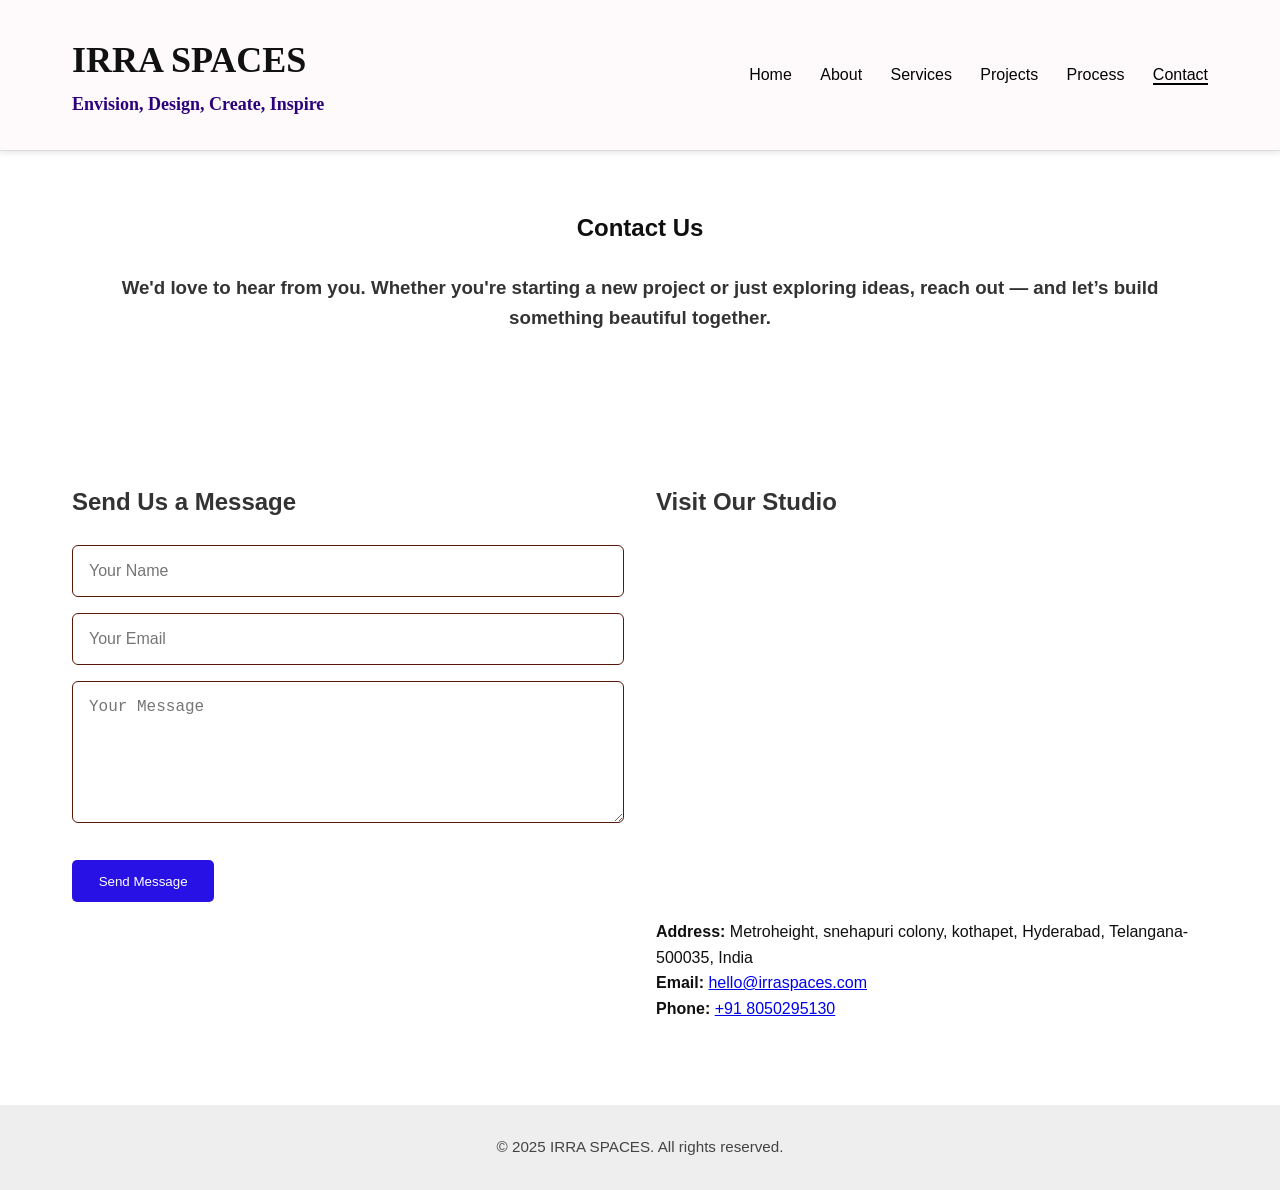
==== contact.html @ 1e79140d "Add files via upload" ====
<!DOCTYPE html>
<html lang="en">
<head>
  <meta charset="UTF-8" />
  <meta name="viewport" content="width=device-width, initial-scale=1.0"/>
  <title>Contact Us | IRRA SPACES</title>
  <link rel="stylesheet" href="style.css" />
</head>
<body>

  <!-- Navigation Bar -->
  <header class="navbar">
    <div class="nav-container">
      <div>
      <a href="index.html" class="logo" style="font-family: 'Poppins', Georgia, 'Times New Roman', Times, serif; font-size: 36px;">IRRA SPACES</a>
      <h4 style="font-family: 'Poppins', Georgia, 'Times New Roman', Times, serif; font-size: 18px;color:  rgb(44, 1, 123);">Envision, Design, Create, Inspire</h4>
      </div>
      
      <!-- Custom Hamburger Toggle -->
      <div class="nav-toggle">
        <span></span>
        <span></span>
        <span></span>
      </div>
      
      <nav class="nav-links">
        <a href="index.html">Home</a>
        <a href="about.html">About</a>
        <a href="services.html">Services</a>
        <a href="projects.html">Projects</a>
        <a href="process.html">Process</a>
        <a href="contact.html" class="active">Contact</a>
      </nav>
    </div>
  </header><br>

  
  <section class="Contact">
  <div class="hero-text">
    <h1>Contact Us</h1>
  </div><br>
  <div style="text-align: center;">
    <h3>We'd love to hear from you. Whether you're starting a new project or just exploring ideas, reach out — and let’s build something beautiful together.
    </h3></div>
  </section><br><br><br>

  <!-- Contact Section -->
  <section class="contact">
    <div class="contact-form">
      <h2>Send Us a Message</h2>
      <form action="mailto:hello@irraspaces.com" method="post" enctype="text/plain" onsubmit="return validateEmail()">
        <input type="text" name="Name" placeholder="Your Name" required>
        <input type="email" name="Email" placeholder="Your Email" required>
        <textarea name="Message" placeholder="Your Message" rows="6" required></textarea>
        <button type="submit" class="btn">Send Message</button>
      </form>
    </div>

    <div class="contact-map">
      <h2>Visit Our Studio</h2>
      <iframe 
      src="https://www.google.com/maps/embed?pb=!1m18!1m12!1m3!1d7615.673117007231!2d78.54321643710139!3d17.37159594482398!2m3!1f0!2f0!3f0!3m2!1i1024!2i768!4f13.1!3m3!1m2!1s0x3bcb990c1ab8567b%3A0x6e718bc1364bee23!2sMetro%20Heights!5e0!3m2!1sen!2sin!4v1752332539958!5m2!1sen!2sin"
       width="300" height="350" 
       style="border:0;" allowfullscreen="" loading="lazy" 
       referrerpolicy="no-referrer-when-downgrade">
      </iframe>
      <p><strong >Address:</strong> Metroheight, snehapuri colony, kothapet, Hyderabad, Telangana-500035, India</p>
      <p><strong>Email:</strong> <a href="mailto:bhanu@irraspaces.com">hello@irraspaces.com</a></p>
      <p><strong>Phone:</strong> <a href="tel:+918050295130">+91 8050295130</a></p>
    </div>
  </section><br><br>

  <!-- Footer -->
  <footer>
    <p>&copy; 2025 IRRA SPACES. All rights reserved.</p>
  </footer>

  <script src="script.js" defer></script>

</body>
</html>
---- style.css ----
html {
  scroll-behavior: smooth;
}

/* index.html */
.welcome-flash {
  text-align: center;
  font-size: 2rem;
  font-weight: bold;
  color: #fafafa;
  animation: flash 2.5s infinite;
  margin: 1em auto;
}

@keyframes flash {
  0%, 100% { opacity: 1; }
  50% { opacity: 0; }
}


/* Reset */
* {
  margin: 0;
  padding: 0;
  box-sizing: border-box;
}

/* Fonts and Base */
body {
  font-family: 'Poppins', sans-serif;
  color: #333;
  line-height: 1.6;
}

h1, h2, h3 {
  margin-bottom: 0.5em;
}

/* Hero */
.hero {
  background: url('images/hero.jpg') center/cover no-repeat;
  height: 100vh;
  display: flex;
  align-items: center;
  justify-content: center;
  color: white;
  text-align: center;
}

.hero-content {
  background: rgba(0, 0, 0, 0);
  padding: 2em;
  border-radius: 10px;
}

.btn {
  background: #1b04e4f1;
  color: white;
  padding: 1em 2em;
  text-decoration: none;
  border-radius: 5px;
  display: inline-block;
  margin-top: 1em;
}

.btn-light {
  background: #f4f4f4;
  color: #333;
}

/* Section Styles */
section {
  padding: 2em 2em;
  max-width: 1200px;
  margin: auto;
}

.services .grid,
.projects .grid {
  display: grid;
  gap: 2em;
  grid-template-columns: repeat(auto-fit, minmax(250px, 1fr));
  margin-top: 2em;
}

.card {
  background: #f9f9f9;
  padding: 2em;
  text-align: center;
  border-radius: 10px;
  transition: transform 0.3s ease;
}

.card:hover {
  transform: translateY(-5px);
}

.about-content {
  display: flex;
  flex-wrap: wrap;
  gap: 2em;
  align-items: center;
}

.about-content img {
  width: 100%;
  max-width: 500px;
  border-radius: 10px;
}

.about-content .text {
  flex: 1;
}

/* Why Us */
.why-us ul {
  list-style: none;
  margin-top: 1em;
}

.why-us li {
  padding: 0.5em 0;
  font-weight: bold;
}

/* CTA */
.cta {
  background: #111;
  color: white;
  text-align: center;
  padding: 3em 2em;
}

/* Footer */
footer {
  background: #222;
  color: #aaa;
  text-align: center;
  padding: 1em;
}
.service-icon {
  width: 80px;
  height: 80px;
  object-fit: cover;
  border-radius: 12px;
  margin-bottom: 1em;
}



/*About.html*/
/* Reset some base styles */
body, h1, h2, p {
  margin: 0;
  padding: 0;
  font-family: 'Segoe UI', sans-serif;
  box-sizing: border-box;
}

/* Navbar */
.navbar {
  background: #fff;
  border-bottom: 1px solid #ddd;
  padding: 1em 2em;
  position: sticky;
  top: 0;
  z-index: 1000;
}

.nav-container {
  max-width: 1200px;
  margin: auto;
  display: flex;
  justify-content: space-between;
  align-items: center;
}

.logo {
  font-weight: bold;
  font-size: 1.5rem;
  text-decoration: none;
  color: #000;
}

.nav-links a {
  margin-left: 1.5em;
  text-decoration: none;
  color: #333;
  font-weight: 500;
}

.nav-links a.active,
.nav-links a:hover {
  color: #000;
  border-bottom: 2px solid #000;
}

/* Hero Video */
.page-hero {
  position: relative;
  height: 60vh;
  overflow: hidden;
}

.hero-video {
  position: absolute;
  top: 0;
  left: 0;
  width: 100%;
  height: 100%;
  object-fit: cover;
  z-index: 1;
}

.hero-text {
  position: relative;
  z-index: 2;
  height: 100%;
  display: flex;
  align-items: center;
  justify-content: center;
  color: rgb(16, 15, 15);
  font-size: 1rem;
  font-weight: bold;
  text-align: center;
  background: rgba(0, 0, 0, 0); /* dark overlay for contrast */
  padding: 0 1em;
}

/* About Section */
.about-content {
  padding: 4em 2em;
  background-color: #f9f9f9;
}

.about-wrapper {
  max-width: 900px;
  margin: auto;
  text-align: center;
}

.about-wrapper h2 {
  font-size: 2rem;
  margin-bottom: 1em;
  color: #333;
}

.about-wrapper p {
  font-size: 1.1rem;
  line-height: 1.8;
  color: #555;
  margin-bottom: 1.5em;
}

/* Footer */
footer {
  text-align: center;
  padding: 2em;
  background: #eee;
  color: #444;
  font-size: 0.95rem;
}

/* services.html */
/* Services Detail Page */
.service-detail {
  padding: 2em 2em;
  max-width: 1200px;
  margin: auto;
}

.service-block {
  display: flex;
  flex-wrap: wrap;
  gap: 2em;
  margin-bottom: 4em;
  align-items: center;
}

.service-block.reverse {
  flex-direction: row-reverse;
}

.service-block img {
  flex: 1;
  max-width: 500px;
  border-radius: 10px;
  width: 100%;
}

.service-block .text {
  flex: 1;
}

.service-block h2 {
  margin-bottom: 0.5em;
  font-size: 1.8rem;
}

.service-block p {
  font-size: 1rem;
  color: #444;
}

/* projects.html */
/* Projects Gallery */
.projects-gallery {
  padding: 2em 2em;
  max-width: 1200px;
  margin: auto;
}

.projects-gallery .grid {
  display: grid;
  grid-template-columns: repeat(auto-fit, minmax(280px, 1fr));
  gap: 2em;
}

.project-card {
  position: relative;
  overflow: hidden;
  border-radius: 10px;
  box-shadow: 0 2px 10px rgba(0,0,0,0.05);
  transition: transform 0.3s ease;
  text-align: center;
}

.project-card:hover {
  transform: scale(1.02);
}

.project-card img {
  width: 100%;
  height: auto;
  border-radius: 10px 10px 0 0;
}

.project-card h3 {
  background: #f4f4f4;
  margin: 0;
  padding: 1em;
  font-size: 1.1rem;
}

/* contact.html */
/* Contact Section */
.contact {
  padding: 2em 2em;
  max-width: 1200px;
  margin: auto;
  display: flex;
  flex-wrap: wrap;
  gap: 2em;
}

.contact-form,
.contact-map {
  flex: 1 1 45%;
}

.contact-form h2,
.contact-map h2 {
  margin-bottom: 1em;
}

.contact-form input,
.contact-form textarea {
  width: 100%;
  padding: 1em;
  margin-bottom: 1em;
  border: 1px solid #581709;
  border-radius: 6px;
  font-size: 1rem;
}

.contact-form button {
  border: none;
  cursor: pointer;
}

.contact-map iframe {
  width: 100%;
  border-radius: 10px;
  margin-bottom: 1em;
}

.contact-map p {
  font-size: 1rem;
  color: #101010;
}


/* Navigation Bar */
.navbar {
  background-color: rgb(254, 250, 251);
  box-shadow: 0 2px 6px rgba(0,0,0,0.1);
  position: sticky;
  top: 0;
  z-index: 1000;
  width: 100%;
}

.nav-container {
  max-width: 1200px;
  margin: auto;
  display: flex;
  align-items: center;
  justify-content: space-between;
  padding: 1em 2em;
}

.logo {
  font-size: 1.5rem;
  font-weight: bold;
  text-decoration: none;
  color: #111;
}

.nav-links a {
  margin-left: 1.5em;
  text-decoration: none;
  color: #040404;
  font-weight: 500;
  transition: color 0.3s ease;
}

.nav-links a:hover {
  color: #000;
}

/* Responsive Nav */
@media (max-width: 768px) {
  .nav-container {
    flex-direction: column;
    align-items: flex-start;
  }

  .nav-links {
    display: flex;
    flex-direction: column;
    width: 100%;
    margin-top: 1em;
  }

  .nav-links a {
    margin: 0.5em 0;
  }
}
.contact-details {
  margin: 2em 0;
  text-align: center;
  font-size: 1.1rem;
  color: #444;
}

.contact-details p {
  margin-bottom: 1em;
}

.contact-details strong {
  color: #222;
  font-weight: 600;
}

.contact-details a {
  color: #000;
  text-decoration: none;
  font-weight: 500;
}

.contact-details a:hover {
  text-decoration: underline;
  color: #a18a8a;
}


/* process.html */
/* Process Section */
.process {
  padding: 2em 2em;
  text-align: center;
  max-width: 1000px;
  margin: auto;
}

.process h2 {
  margin-bottom: 2em;
}

.process-steps {
  display: grid;
  gap: 2em;
  grid-template-columns: repeat(auto-fit, minmax(250px, 1fr));
}

.step {
  background: #f9f9f9;
  padding: 2em;
  border-radius: 12px;
  box-shadow: 0 4px 8px rgba(0,0,0,0.05);
}

.step-number {
  font-size: 2rem;
  font-weight: bold;
  color: #111;
  background: #e0e0e0;
  width: 50px;
  height: 50px;
  line-height: 50px;
  border-radius: 50%;
  margin: 0 auto 1em;
}

/* ------------------ */
/* 🌐 Responsive Styles */
/* ------------------ */
@media (max-width: 768px) {
  /* Navbar becomes vertical */
  .nav-container {
    flex-direction: column;
    align-items: flex-start;
  }

  .nav-links {
    flex-direction: column;
    width: 100%;
    margin-top: 1em;
  }

  .nav-links a {
    margin: 0.5em 0;
  }

  /* Hero content center and adjust padding */
  .hero-content,
  .page-hero .hero-text {
    padding: 2em;
    text-align: center;
  }

  /* About section */
  .about-content {
    flex-direction: column;
    text-align: center;
  }

  /* Services, Projects, Process grids stack */
  .grid,
  .process-steps,
  .team-grid,
  .values-grid {
    grid-template-columns: 1fr !important;
  }

  /* Service details layout vertical */
  .service-block,
  .service-block.reverse {
    flex-direction: column !important;
    text-align: center;
  }

  .service-block img {
    max-width: 100%;
  }

  /* Contact section vertical */
  .contact {
    flex-direction: column;
  }

  /* CTA text center */
  .cta {
    text-align: center;
  }

  /* Footer padding */
  footer {
    padding: 1.5em 1em;
  }
}

/* script.js */
/* Reveal Animation */
.reveal {
  opacity: 0;
  transform: translateY(20px);
  transition: 0.6s ease;
}
.reveal.visible {
  opacity: 1;
  transform: translateY(0);
}
/* Image Marquee Section */
.marquee-section {
  overflow: hidden;
  white-space: nowrap;
  background: #fff;
  padding: 2em 0;
  text-align: center;
}

.marquee-track {
  display: inline-block;
  animation: scrollMarquee 30s linear infinite;
}

.marquee-track img {
  height: 400px;
  margin: 0 1em;
  border-radius: 12px;
  object-fit: cover;
  vertical-align: middle;
}

@keyframes scrollMarquee {
  from {
    transform: translateX(0%);
  }
  to {
    transform: translateX(-50%);
  }
}

/* CSS for Hamburger Icon*/

/* === Mobile Optimization for IRRA SPACES === */

/* 1. Smaller Header on Mobile */
@media (max-width: 768px) {
  .navbar {
    padding: 0.4em 0.8em;
  }

  .nav-container {
    display: flex;
    flex-direction: column;
    align-items: center;
    gap: 0.3em;
    text-align: center;
  }


  .logo {
    font-size: 1rem; /* smaller logo */
  }

  .nav-container h4 {
    font-size: 0.68rem; /* smaller tagline */
    margin-top: 0em;
    line-height: 1.2;
    color: #2c017b;
  }

  .nav-toggle {
    font-size: 1.5rem;
     align-self: flex-end;
    margin-right: 0.5em;
  }

  .nav-links {
    width: 100%;
  }
}

/* 2. Welcome Flash Animation Slower */
.welcome-flash {
  text-align: center;
  font-size: 2rem;
  font-weight: bold;
  color: #fafafa;
  animation: flash 2.5s infinite; /* Slower flash */
  margin: 1em auto;
}

@keyframes flash {
  0%, 100% { opacity: 1; }
  50% { opacity: 0; }
}

/* 3. Smaller Flash Text on Mobile */
@media (max-width: 768px) {
  .welcome-flash {
    font-size: 1.3rem;
    margin: 0.5em auto;
  }
}

/* 4. Reveal Animation Improvements */
.reveal {
  opacity: 0;
  transform: translateY(30px);
  transition: opacity 0.8s ease, transform 0.8s ease;
}

.reveal.visible {
  opacity: 1;
  transform: translateY(0);
}

/* 5. Hamburger Menu Display */
.nav-toggle {
  display: none;
  cursor: pointer;
  flex-direction: column;
  justify-content: center;
  gap: 5px;
  padding: 0.5em;
  z-index: 1000; /* ensures it's clickable */
  transition: all 0.3s ease-in-out;
}

.nav-toggle span {
  height: 3px;
  width: 25px;
  background-color: #111;
  border-radius: 2px;
  transition: all 0.4s ease-in-out;
}

/* Show only on mobile */
@media (max-width: 768px) {
  .nav-toggle {
    display: flex;
  }

 /* Animate into a red "X" */
.nav-toggle.active span:nth-child(1) {
  transform: rotate(45deg) translate(5px, 5px);
  background-color: red;
  }

.nav-toggle.active span:nth-child(2) {
  opacity: 0;
  transform: scale(0);
  background-color: red;
  }

.nav-toggle.active span:nth-child(3) {
  transform: rotate(-45deg) translate(6px, -6px);
  background-color: red;
  }
}

@media (max-width: 768px) {
  .nav-toggle {
    display: flex;
    margin-left: auto;
  }

  .nav-links {
    display: none;
    flex-direction: column;
    width: 100%;
    background: white;
    padding: 1em 0;
  }

  .nav-links.show {
    display: flex;
  }

  .nav-links a {
    margin: 0.5em 1em;
  }
}

/* Optional: Reduce top spacing on sections */
@media (max-width: 768px) {
  section {
    padding: 1.5em 1em;
  }

  .hero-content {
    padding: 2em 1em;
  }
}

/* 💼 Default desktop layout for service blocks */
.service-block {
  display: flex;
  justify-content: space-between;
  align-items: center;
  gap: 2em;
  margin-bottom: 2em;
}


/* 📱 Mobile-friendly video layout for Services Page */
@media (max-width: 768px) {
  .service-block {
    flex-direction: column;
    align-items: center;
    gap: 1.5em;
    padding: 1em;
  }

  .service-block.reverse {
    flex-direction: column-reverse;
  }

  .service-block video.service-item {
    width: 100%;
    height: auto;
    max-height: 250px;
    object-fit: cover;
    border-radius: 10px;
  }

  .service-block .text {
    text-align: center;
    padding: 0 1em;
  }

  .service-block h2 {
    font-size: 1.2rem;
    margin-bottom: 0.5em;
  }

  .service-block p {
    font-size: 0.95rem;
    line-height: 1.5;
  }
}
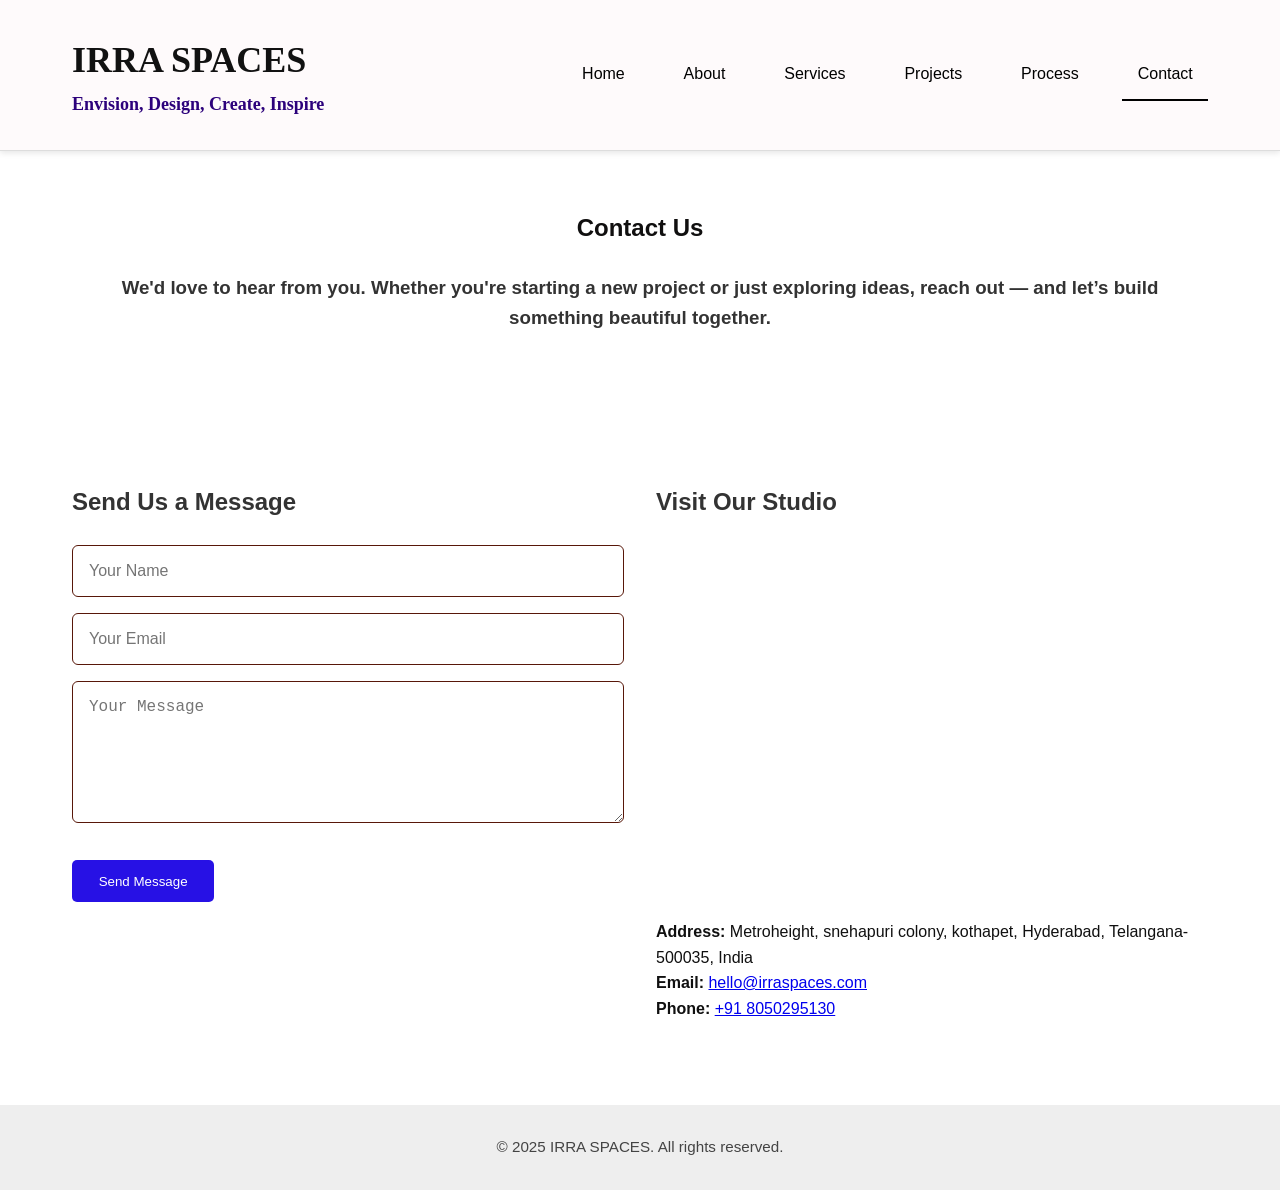
==== commit f4615dec: "Update contact.html" ====
--- a/contact.html
+++ b/contact.html
@@ -48,7 +48,7 @@
   <section class="contact">
     <div class="contact-form">
       <h2>Send Us a Message</h2>
-      <form action="mailto:hello@irraspaces.com" method="post" enctype="text/plain" onsubmit="return validateEmail()">
+      <form action="https://formsubmit.co/hello@irraspaces.com" method="post" enctype="text/plain" onsubmit="return validateEmail()">
         <input type="text" name="Name" placeholder="Your Name" required>
         <input type="email" name="Email" placeholder="Your Email" required>
         <textarea name="Message" placeholder="Your Message" rows="6" required></textarea>
--- a/style.css
+++ b/style.css
@@ -622,12 +622,12 @@
   }
 }
 
-/* CSS for Hamburger Icon*/
 
 /* === Mobile Optimization for IRRA SPACES === */
 
-/* 1. Smaller Header on Mobile */
+/* ✅ Mobile Only Styles */
 @media (max-width: 768px) {
+  /* Header and Branding */
   .navbar {
     padding: 0.4em 0.8em;
   }
@@ -640,36 +640,148 @@
     text-align: center;
   }
 
-
   .logo {
-    font-size: 1rem; /* smaller logo */
+    font-size: 1.4rem;
   }
 
   .nav-container h4 {
-    font-size: 0.68rem; /* smaller tagline */
-    margin-top: 0em;
-    line-height: 1.2;
+    font-size: 0.6rem;
+    margin-top: 0.3em;
+    line-height: 1.1;
     color: #2c017b;
+    text-align: center;
   }
 
   .nav-toggle {
     font-size: 1.5rem;
-     align-self: flex-end;
+    align-self: flex-end;
     margin-right: 0.5em;
   }
 
+  /* Hero Image */
+  .marquee-section img {
+    width: 100%;
+    height: auto;
+    object-fit: cover;
+    display: block;
+  }
+
+  .hero-text {
+    padding: 1em;
+    text-align: center;
+  }
+
+  /* Welcome Flash */
+  .welcome-flash {
+    font-size: 1rem;
+    margin: 0.5em auto;
+  }
+
+  /* Navigation Links */
+  .nav-toggle {
+    display: flex;
+  }
+
   .nav-links {
+    display: none;
+    flex-direction: column;
     width: 100%;
-  }
-}
-
-/* 2. Welcome Flash Animation Slower */
+    background: white;
+    padding: 1em 0;
+  }
+
+  .nav-links.show {
+    display: flex;
+  }
+
+  .nav-links a {
+    margin: 0.5em 1em;
+  }
+
+  /* Section Spacing */
+  section {
+    padding: 1.5em 1em;
+  }
+
+  .hero-content {
+    padding: 2em 1em;
+  }
+
+  /* Service Blocks */
+  .service-block {
+    flex-direction: column;
+    align-items: center;
+    gap: 1.5em;
+    padding: 1em;
+  }
+
+  .service-block.reverse {
+    flex-direction: column-reverse;
+  }
+
+  .service-block video.service-item {
+    width: 100%;
+    height: auto;
+    max-height: 250px;
+    object-fit: cover;
+    border-radius: 10px;
+  }
+
+  .service-block .text {
+    text-align: center;
+    padding: 0 1em;
+  }
+
+  .service-block h2 {
+    font-size: 1.2rem;
+    margin-bottom: 0.5em;
+  }
+
+  .service-block p {
+    font-size: 0.95rem;
+    line-height: 1.5;
+  }
+}
+
+/* 🔗 Hover Underline Only (No Active Red) */
+.nav-links a {
+  position: relative;
+  display: inline-block;
+  padding: 0.75em 0.95em;
+  text-decoration: none;
+  font-size: 1rem;
+  color: #000;
+  border: none;
+}
+
+.nav-links a::after {
+  content: '';
+  position: absolute;
+  bottom: 0;
+  left: 1em;
+  width: 0;
+  height: 3px;
+  background-color: transparent;
+  transition: width 0.2s ease, background-color 0.2s ease;
+}
+
+.nav-links a:hover::after {
+  width: calc(100% - 2em);
+  
+}
+
+.nav-links a.active::after {
+  width: 0;
+  background-color: transparent;
+}
+
+/* 🔥 Flash Animation */
 .welcome-flash {
   text-align: center;
   font-size: 2rem;
   font-weight: bold;
   color: #fafafa;
-  animation: flash 2.5s infinite; /* Slower flash */
+  animation: flash 2.5s infinite;
   margin: 1em auto;
 }
 
@@ -678,15 +790,7 @@
   50% { opacity: 0; }
 }
 
-/* 3. Smaller Flash Text on Mobile */
-@media (max-width: 768px) {
-  .welcome-flash {
-    font-size: 1.3rem;
-    margin: 0.5em auto;
-  }
-}
-
-/* 4. Reveal Animation Improvements */
+/* 🪄 Reveal Scroll Animation */
 .reveal {
   opacity: 0;
   transform: translateY(30px);
@@ -698,7 +802,7 @@
   transform: translateY(0);
 }
 
-/* 5. Hamburger Menu Display */
+/* 🍔 Hamburger Animation */
 .nav-toggle {
   display: none;
   cursor: pointer;
@@ -706,7 +810,7 @@
   justify-content: center;
   gap: 5px;
   padding: 0.5em;
-  z-index: 1000; /* ensures it's clickable */
+  z-index: 1000;
   transition: all 0.3s ease-in-out;
 }
 
@@ -718,65 +822,29 @@
   transition: all 0.4s ease-in-out;
 }
 
-/* Show only on mobile */
 @media (max-width: 768px) {
   .nav-toggle {
     display: flex;
   }
 
- /* Animate into a red "X" */
-.nav-toggle.active span:nth-child(1) {
-  transform: rotate(45deg) translate(5px, 5px);
-  background-color: red;
-  }
-
-.nav-toggle.active span:nth-child(2) {
-  opacity: 0;
-  transform: scale(0);
-  background-color: red;
-  }
-
-.nav-toggle.active span:nth-child(3) {
-  transform: rotate(-45deg) translate(6px, -6px);
-  background-color: red;
-  }
-}
-
-@media (max-width: 768px) {
-  .nav-toggle {
-    display: flex;
-    margin-left: auto;
-  }
-
-  .nav-links {
-    display: none;
-    flex-direction: column;
-    width: 100%;
-    background: white;
-    padding: 1em 0;
-  }
-
-  .nav-links.show {
-    display: flex;
-  }
-
-  .nav-links a {
-    margin: 0.5em 1em;
-  }
-}
-
-/* Optional: Reduce top spacing on sections */
-@media (max-width: 768px) {
-  section {
-    padding: 1.5em 1em;
-  }
-
-  .hero-content {
-    padding: 2em 1em;
-  }
-}
-
-/* 💼 Default desktop layout for service blocks */
+  .nav-toggle.active span:nth-child(1) {
+    transform: rotate(45deg) translate(5px, 5px);
+    background-color: red;
+  }
+
+  .nav-toggle.active span:nth-child(2) {
+    opacity: 0;
+    transform: scale(0);
+    background-color: red;
+  }
+
+  .nav-toggle.active span:nth-child(3) {
+    transform: rotate(-45deg) translate(6px, -6px);
+    background-color: red;
+  }
+}
+
+/* 💼 Default Desktop Layout — UNCHANGED */
 .service-block {
   display: flex;
   justify-content: space-between;
@@ -785,40 +853,48 @@
   margin-bottom: 2em;
 }
 
-
-/* 📱 Mobile-friendly video layout for Services Page */
+/*marquee in mobile*/
 @media (max-width: 768px) {
-  .service-block {
-    flex-direction: column;
-    align-items: center;
-    gap: 1.5em;
+  .marquee-track {
+    display: flex;
+    width: max-content;
+    animation: scrollMarquee 30s linear infinite;
+  }
+
+  .marquee-track img {
+    height: 200px;
+    margin: 0 0.5em;
+    border-radius: 10px;
+    object-fit: cover;
+    flex-shrink: 0;
+    width: auto;
+  }
+
+  .marquee-section {
+    overflow: hidden;
+    padding: 1em 0;
+    white-space: nowrap;
+  }
+}
+  
+@media (max-width: 768px) {
+  .hero {
+    height: 60vh; /* reduce height for mobile */
+    background-size: cover;
+    background-position: center;
     padding: 1em;
   }
 
-  .service-block.reverse {
-    flex-direction: column-reverse;
-  }
-
-  .service-block video.service-item {
-    width: 100%;
-    height: auto;
-    max-height: 250px;
-    object-fit: cover;
-    border-radius: 10px;
-  }
-
-  .service-block .text {
+  .hero-content {
+    padding: 1em;
     text-align: center;
-    padding: 0 1em;
-  }
-
-  .service-block h2 {
-    font-size: 1.2rem;
-    margin-bottom: 0.5em;
-  }
-
-  .service-block p {
-    font-size: 0.95rem;
-    line-height: 1.5;
-  }
-}
+  }
+
+  .hero-content h1 {
+    font-size: 1.5rem;
+  }
+
+  .hero-content p {
+    font-size: 1rem;
+  }
+}
